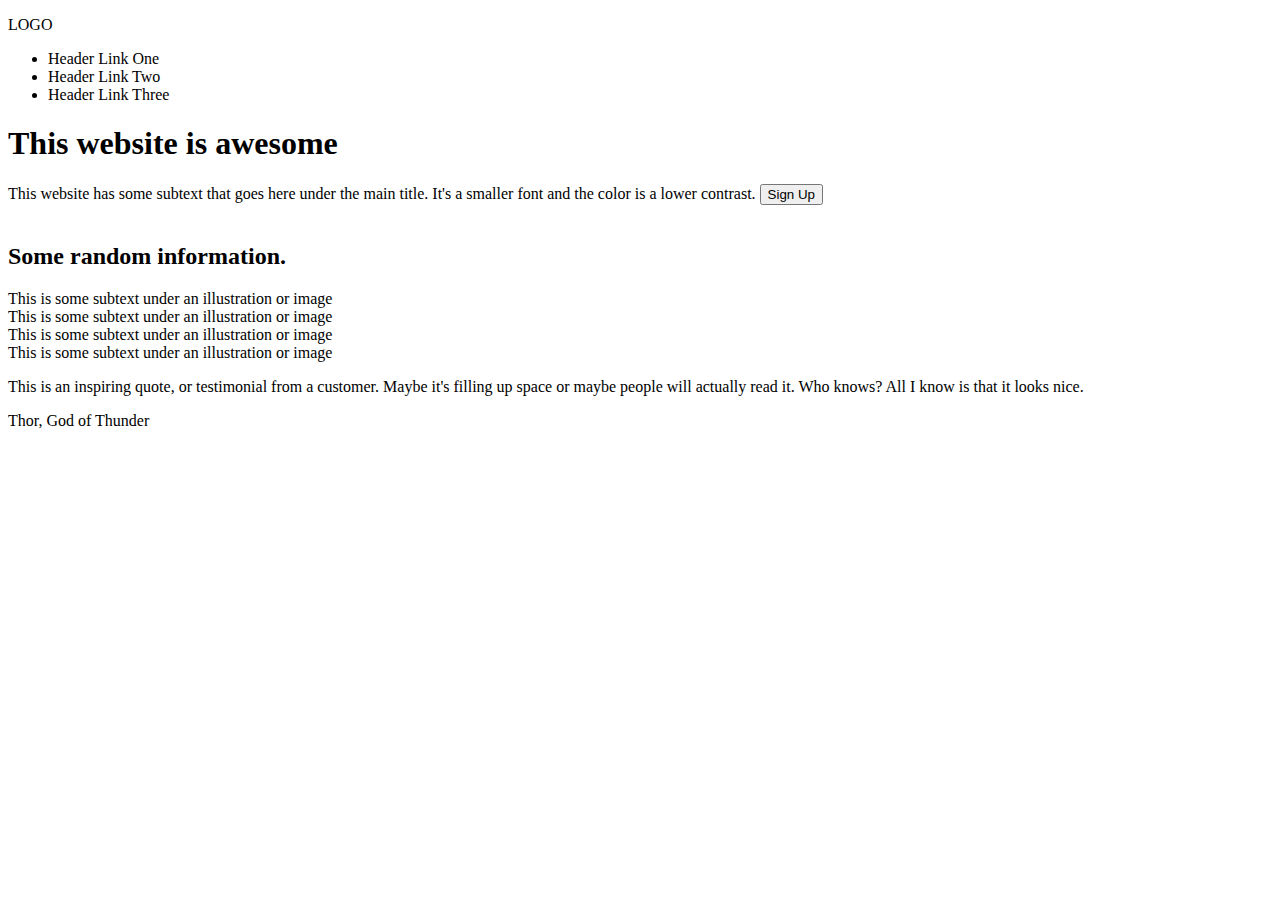
==== landing_page.html @ fdaeccec "added bones of 2nd and 3rd section of website" ====
<!DOCTYPE html>
<html lang="en">
    <head>
        <meta charset="UTF-8">
        <meta name="viewport" content="width=device-width, initial-scale=1.0">
        <title>Landing Page</title>
        <link rel="stylesheet" href="styles.css"/>
    </head>
    <body>
        <header>
            <div class="header-logo">
                <p>LOGO</p>
            <ul>            
                <li>
                    <a>Header Link One</a>
                </li>
                <li>
                    <a>Header Link Two</a>
                </li>
                <li>
                    <a>Header Link Three</a>
                </li>
            </ul>
        </header>
            <div class="main">
                <div class="title">
                    <h1>This website is awesome</h1>
                </div>
                <div class="subtitle">
                    <a>This website has some subtext that goes here under the main title.
                    It's a smaller font and the color is a lower contrast.
                    <button class="button" type="button" onclick="alert('Try Again Later!')">Sign Up</button>
                    </a> 
                </div>
                <div class="picture">
                    <img src="">
                </div>
            </div>
            
        <div class="second-title">
            <h2>
                Some random information.
            </h2>
        </div>
        <div class="flex-picture">
            <div class="picture-1">
                <div>
                    <a>This is some subtext under an illustration or image</a>
                </div>
            </div>
            <div class="picture-2">
                <div>
                    <a>This is some subtext under an illustration or image</a>
                </div>
            </div>
            <div class="picture-3">
                <div>
                    <a>This is some subtext under an illustration or image</a>
                </div>
            </div>
            <div class="picture-4">
                <div>
                    <a>This is some subtext under an illustration or image</a>
                </div>
            </div>
        </div>

        <div class="third-title">
            <div class="quote">
                <p>
                    This is an inspiring quote, or testimonial from a customer. Maybe it's filling up space or maybe people will actually read it. Who knows? All I know is that it looks nice.
                </p>
            </div>
            <div class="quote-author">
                <a>
                    Thor, God of Thunder 
                </a>
            </div>
        </div>

        
    </body>
</html>
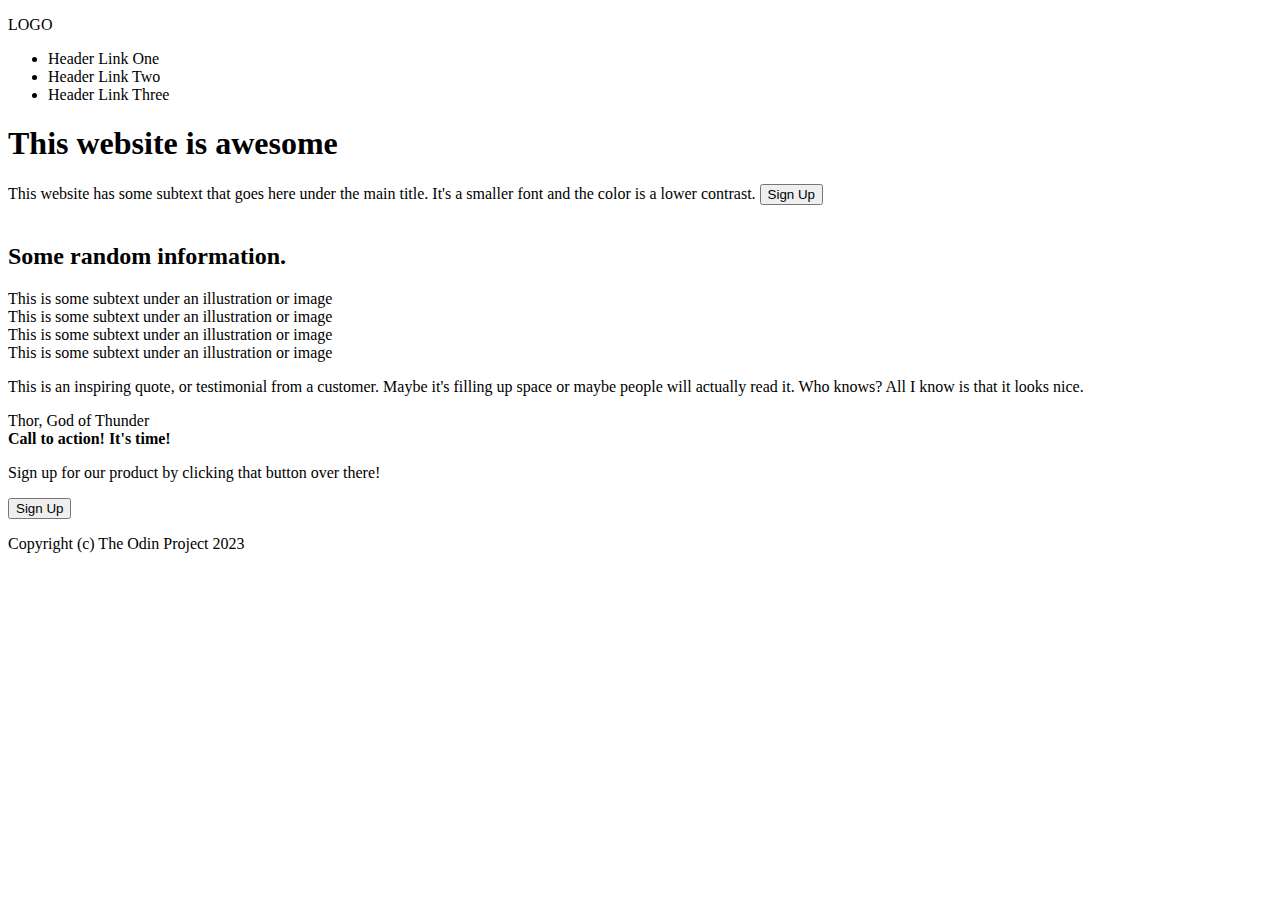
==== commit 6ea24c1d: "finished skeleton layout and text for site" ====
--- a/landing_page.html
+++ b/landing_page.html
@@ -37,47 +37,61 @@
                 </div>
             </div>
             
-        <div class="second-title">
-            <h2>
-                Some random information.
-            </h2>
-        </div>
-        <div class="flex-picture">
-            <div class="picture-1">
-                <div>
-                    <a>This is some subtext under an illustration or image</a>
+            <div class="second-title">
+                <h2>
+                    Some random information.
+                </h2>
+            </div>
+            <div class="flex-picture">
+                <div class="picture-1">
+                    <div>
+                        <a>This is some subtext under an illustration or image</a>
+                    </div>
+                </div>
+                <div class="picture-2">
+                    <div>
+                        <a>This is some subtext under an illustration or image</a>
+                    </div>
+                </div>
+                <div class="picture-3">
+                    <div>
+                        <a>This is some subtext under an illustration or image</a>
+                    </div>
+                </div>
+                <div class="picture-4">
+                    <div>
+                        <a>This is some subtext under an illustration or image</a>
+                    </div>
                 </div>
             </div>
-            <div class="picture-2">
-                <div>
-                    <a>This is some subtext under an illustration or image</a>
+
+            <div class="third-title">
+                <div class="quote">
+                    <p>
+                        This is an inspiring quote, or testimonial from a customer. Maybe it's filling up space or maybe people will actually read it. Who knows? All I know is that it looks nice.
+                    </p>
+                </div>
+                <div class="quote-author">
+                    <a>
+                        Thor, God of Thunder 
+                    </a>
                 </div>
             </div>
-            <div class="picture-3">
-                <div>
-                    <a>This is some subtext under an illustration or image</a>
+
+            <div class="signup">
+                <div class="signup-text">
+                    <b>Call to action! It's time!</b>
                 </div>
+                <div class="signup-subtext">
+                    <p>Sign up for our product by clicking that button over there!</p>
+                </div>
+            <button class="button2" type="button" onclick="alert('Try Again Later!')">Sign Up</button>    
             </div>
-            <div class="picture-4">
-                <div>
-                    <a>This is some subtext under an illustration or image</a>
-                </div>
-            </div>
-        </div>
 
-        <div class="third-title">
-            <div class="quote">
-                <p>
-                    This is an inspiring quote, or testimonial from a customer. Maybe it's filling up space or maybe people will actually read it. Who knows? All I know is that it looks nice.
-                </p>
-            </div>
-            <div class="quote-author">
-                <a>
-                    Thor, God of Thunder 
-                </a>
-            </div>
-        </div>
-
-        
+        <footer class="footer">
+            <p>
+                Copyright (c) The Odin Project 2023
+            </p>
+        </footer>
     </body>
 </html>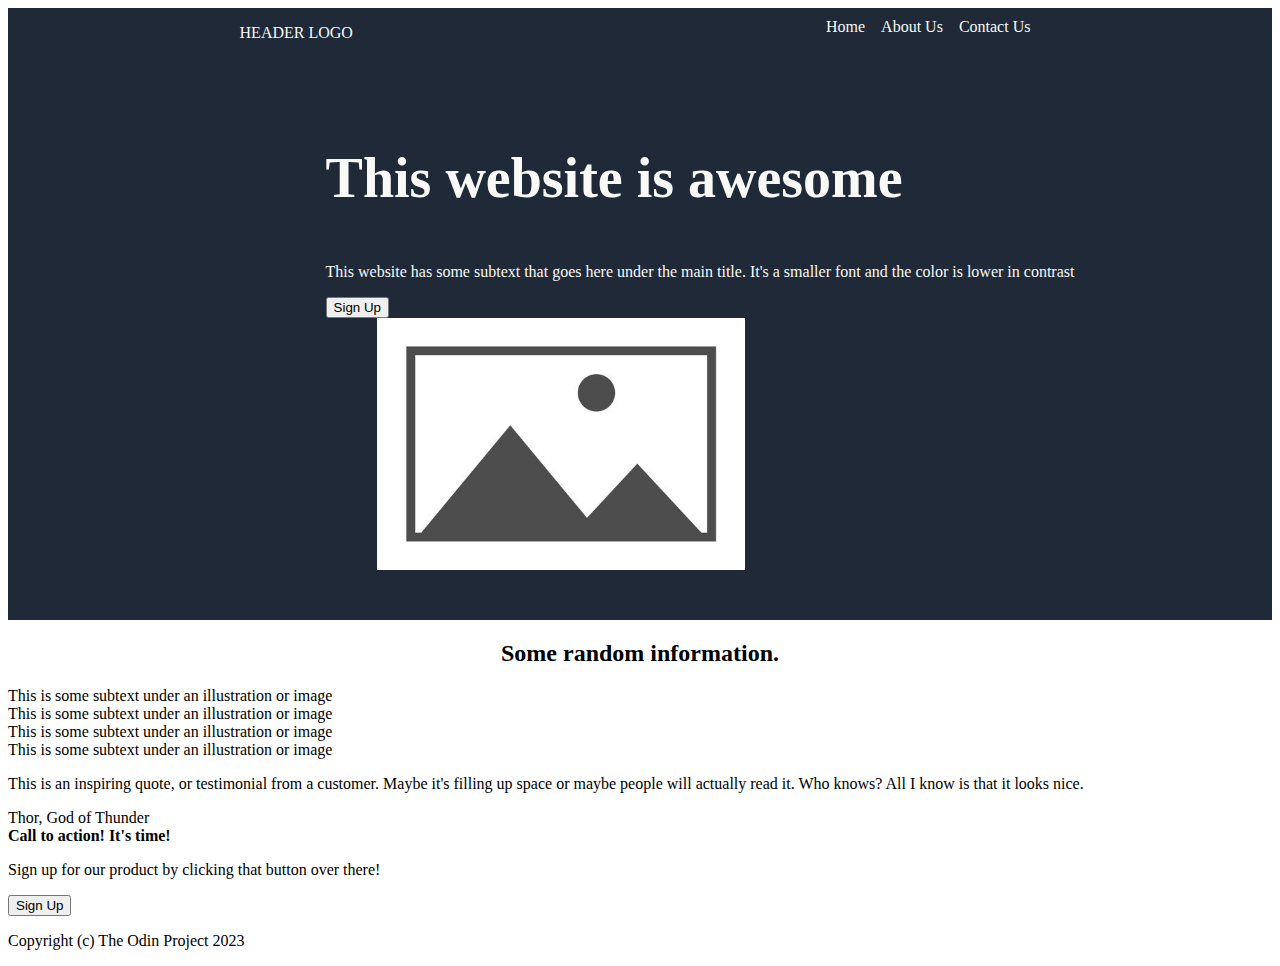
==== commit 65331d5e: "sorted header and almost done first section" ====
--- a/landing_page.html
+++ b/landing_page.html
@@ -6,38 +6,42 @@
         <title>Landing Page</title>
         <link rel="stylesheet" href="styles.css"/>
     </head>
+
     <body>
         <header>
-            <div class="header-logo">
-                <p>LOGO</p>
+            <div class="flex-header">
+                <p>HEADER LOGO</p>
             <ul>            
                 <li>
-                    <a>Header Link One</a>
+                    <a> Home </a>
                 </li>
                 <li>
-                    <a>Header Link Two</a>
+                    <a> About Us </a>
                 </li>
                 <li>
-                    <a>Header Link Three</a>
+                    <a> Contact Us</a>
                 </li>
             </ul>
         </header>
-            <div class="main">
-                <div class="title">
+        <div class="flex-main">
+            <div class="main-left">
+                <div class="heading1">
                     <h1>This website is awesome</h1>
                 </div>
-                <div class="subtitle">
-                    <a>This website has some subtext that goes here under the main title.
-                    It's a smaller font and the color is a lower contrast.
-                    <button class="button" type="button" onclick="alert('Try Again Later!')">Sign Up</button>
-                    </a> 
+                <div class="subheading1">
+                    <p>This website has some subtext that goes here under the main title. It's a smaller font and the color is lower in contrast</p>
                 </div>
-                <div class="picture">
-                    <img src="">
-                </div>
+                <div class="button">
+                    <button type="button" onclick="alert('Try Again Later!')">Sign Up</button> 
+                </div>            
+                
             </div>
+            <div class="main-right">
+                <img src="./images/placeholder.jpg">
+            </div>
+        </div>
             
-            <div class="second-title">
+            <div class="title2">
                 <h2>
                     Some random information.
                 </h2>
@@ -85,7 +89,7 @@
                 <div class="signup-subtext">
                     <p>Sign up for our product by clicking that button over there!</p>
                 </div>
-            <button class="button2" type="button" onclick="alert('Try Again Later!')">Sign Up</button>    
+            <button class="button" type="button" onclick="alert('Try Again Later!')">Sign Up</button>    
             </div>
 
         <footer class="footer">
--- a/styles.css
+++ b/styles.css
@@ -0,0 +1,66 @@
+.flex-header {
+    background-color: #1F2937;
+    color: #F9FAF8;
+    display: flex;
+    justify-content: space-around;
+    padding-bottom: 50px;
+}
+
+ul {
+    display: flex;
+    list-style: none;
+    margin: 10px;
+    padding: 0;
+    gap: 1em;
+}
+
+.main-left {
+    display: flex;
+    flex-direction: row;
+    flex-wrap: wrap;
+    flex-flow:column;
+    padding-left: 120px;
+}
+
+.main-left .subheading1 {
+    display: flex;
+    flex-wrap: wrap;
+}
+
+.flex-main {
+    background-color: #1F2937;
+    color: #F9FAF8;
+    display: flex;
+    justify-content: space-around;
+    flex-wrap: wrap;
+    padding-bottom: 50px;
+}
+
+.heading1 {
+    display: flex;
+    font-size: 28px;
+    flex-wrap: wrap;
+}
+
+.subheading1 {
+    display: flex;
+    flex-wrap: wrap;
+    overflow-wrap: normal;
+
+}
+
+img {
+    display: flex;
+    max-width: 70%;
+    max-height: auto;
+    justify-content: end;
+}
+
+.button {
+    display: flex;
+}
+
+.title2 {
+    display: flex;
+    justify-content: center;
+}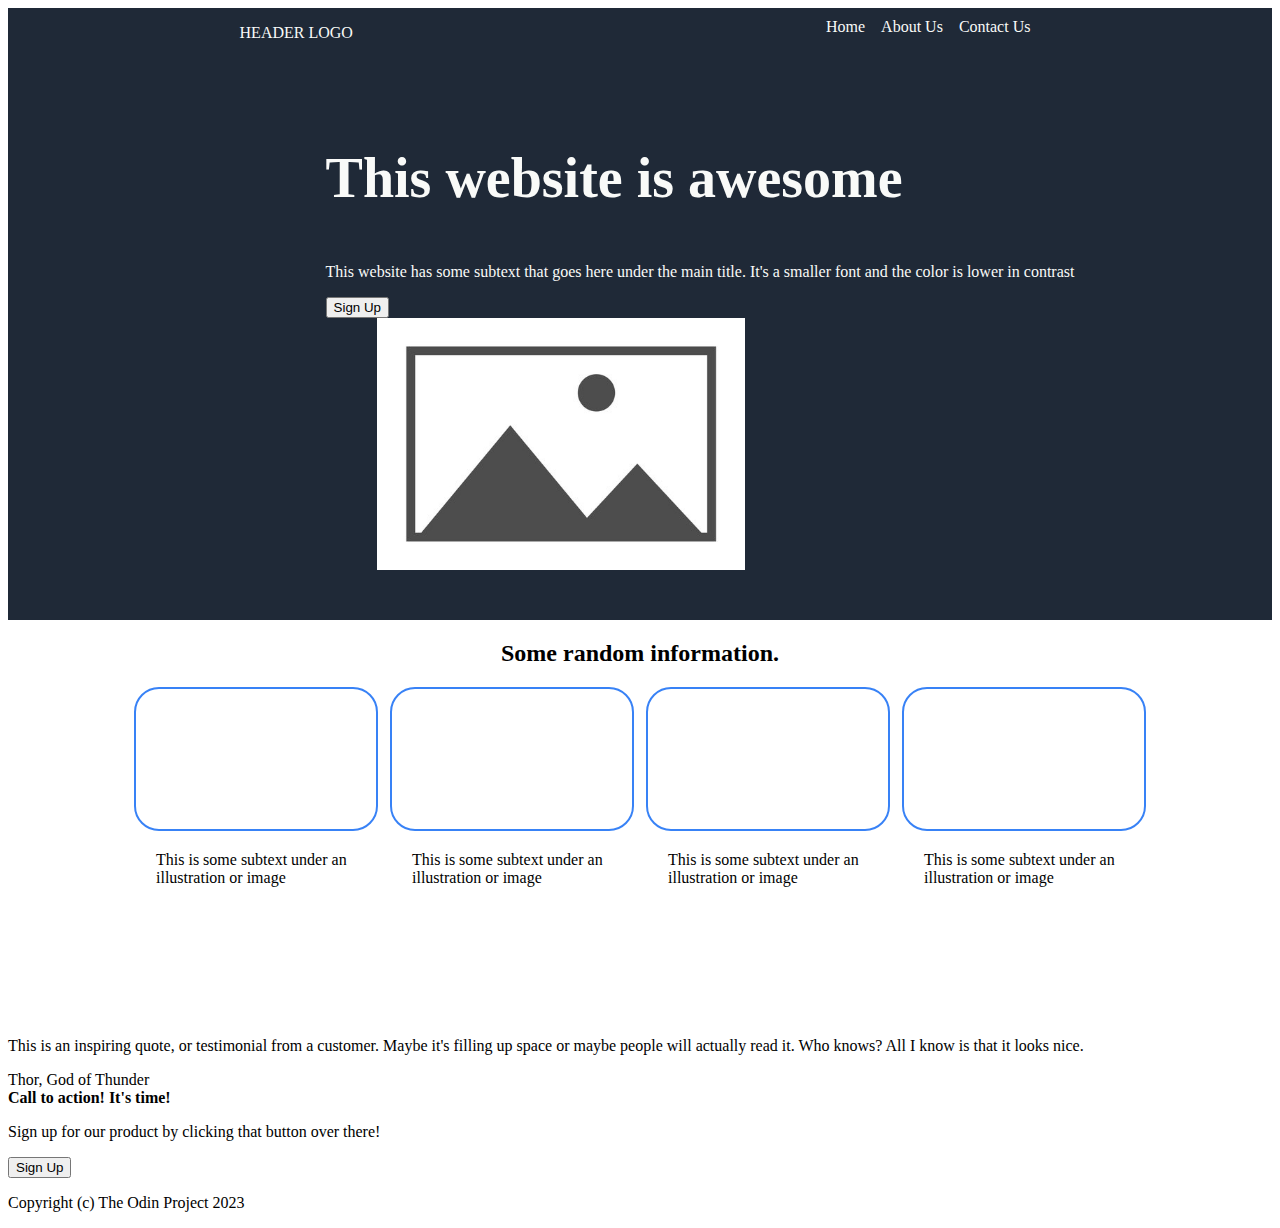
==== commit 805c2d16: "added 2nd section starting on 3rd" ====
--- a/landing_page.html
+++ b/landing_page.html
@@ -6,7 +6,7 @@
         <title>Landing Page</title>
         <link rel="stylesheet" href="styles.css"/>
     </head>
-
+<!-- Header -->
     <body>
         <header>
             <div class="flex-header">
@@ -31,7 +31,7 @@
                 <div class="subheading1">
                     <p>This website has some subtext that goes here under the main title. It's a smaller font and the color is lower in contrast</p>
                 </div>
-                <div class="button">
+                <div class="button1">
                     <button type="button" onclick="alert('Try Again Later!')">Sign Up</button> 
                 </div>            
                 
@@ -40,35 +40,40 @@
                 <img src="./images/placeholder.jpg">
             </div>
         </div>
-            
+
+<!-- 2nd Section -->            
             <div class="title2">
                 <h2>
                     Some random information.
                 </h2>
             </div>
             <div class="flex-picture">
-                <div class="picture-1">
-                    <div>
-                        <a>This is some subtext under an illustration or image</a>
-                    </div>
+                <div class="button">
                 </div>
-                <div class="picture-2">
-                    <div>
-                        <a>This is some subtext under an illustration or image</a>
-                    </div>
+                <div class="button">
                 </div>
-                <div class="picture-3">
-                    <div>
-                        <a>This is some subtext under an illustration or image</a>
-                    </div>
+                <div class="button">
                 </div>
-                <div class="picture-4">
-                    <div>
-                        <a>This is some subtext under an illustration or image</a>
-                    </div>
+                <div class="button">
+                </div>
+            </div>
+<!-- Captions -->            
+            <div class="flex-picture">
+                <div class="box">
+                    <a>This is some subtext under an illustration or image</a>
+                </div>                
+                <div class="box">
+                    <a>This is some subtext under an illustration or image</a>
+                </div>
+                <div class="box">
+                    <a>This is some subtext under an illustration or image</a>
+                </div>
+                <div class="box">
+                    <a>This is some subtext under an illustration or image</a>
                 </div>
             </div>
 
+<!-- Quote Section -->
             <div class="third-title">
                 <div class="quote">
                     <p>
@@ -89,7 +94,7 @@
                 <div class="signup-subtext">
                     <p>Sign up for our product by clicking that button over there!</p>
                 </div>
-            <button class="button" type="button" onclick="alert('Try Again Later!')">Sign Up</button>    
+            <button class="button1" type="button" onclick="alert('Try Again Later!')">Sign Up</button>    
             </div>
 
         <footer class="footer">
--- a/styles.css
+++ b/styles.css
@@ -56,11 +56,40 @@
     justify-content: end;
 }
 
-.button {
+.button1 {
     display: flex;
 }
 
 .title2 {
     display: flex;
     justify-content: center;
+}
+
+.flex-picture {
+    display: flex;
+    justify-content: space-around;
+    flex-direction: row;
+    padding-left: 120px;
+    padding-right: 120px;
+}
+
+.box {
+    display: flex;
+    justify-content: space-around;
+    flex-direction: row;
+    flex-wrap: wrap;
+    padding: 20px;
+    width: 200px;
+    height: 150px;
+}    
+
+.button {
+    display: flex;
+    justify-content: space-around;
+    flex-direction: row;
+    border-radius: 25px;
+    border: 2px solid #3882F6;
+    padding: 20px;
+    width: 200px;
+    height: 100px;
 }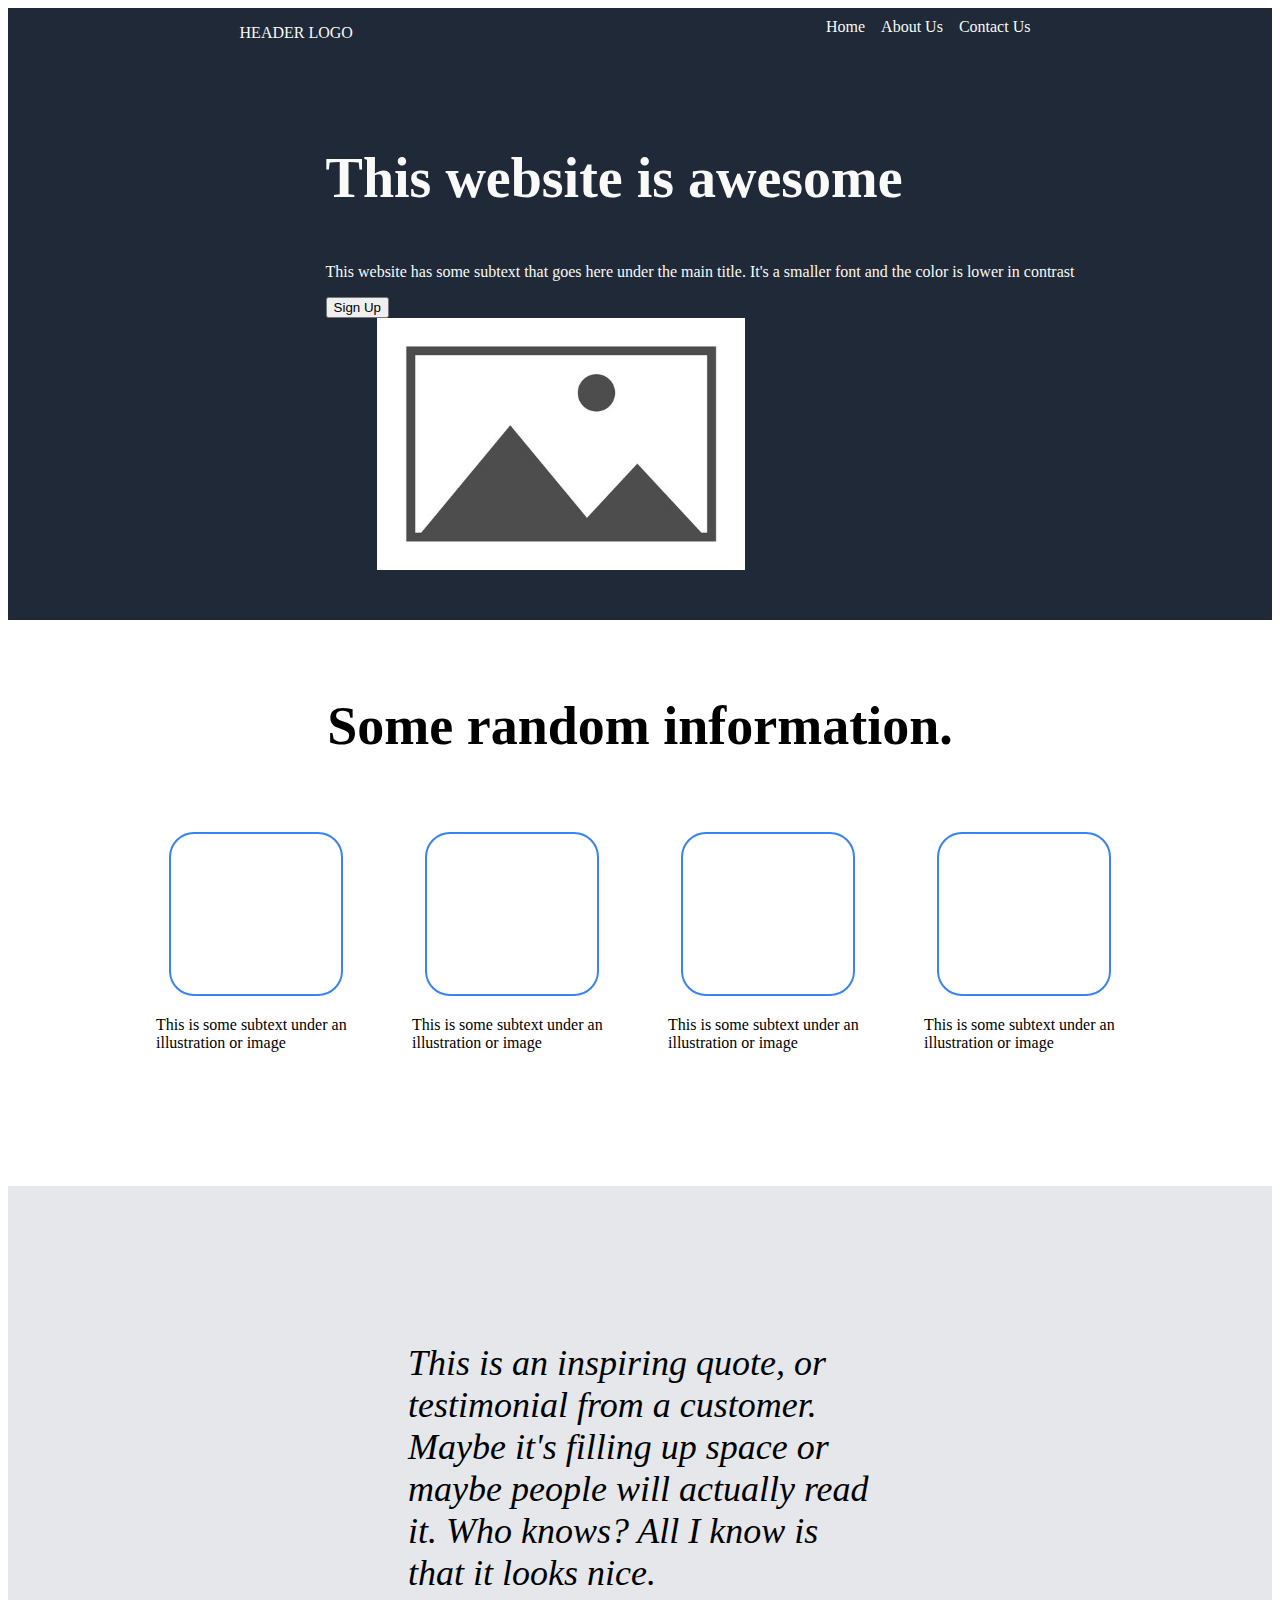
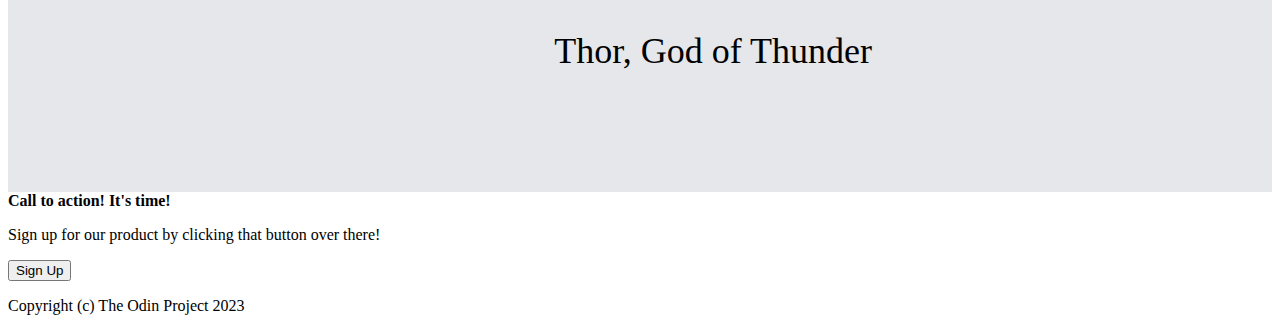
==== commit 2afe1ff0: "corrected buttons and completed quote" ====
--- a/landing_page.html
+++ b/landing_page.html
@@ -79,11 +79,11 @@
                     <p>
                         This is an inspiring quote, or testimonial from a customer. Maybe it's filling up space or maybe people will actually read it. Who knows? All I know is that it looks nice.
                     </p>
-                </div>
-                <div class="quote-author">
-                    <a>
-                        Thor, God of Thunder 
-                    </a>
+                     <div class="quote-author">
+                        <a>
+                            Thor, God of Thunder 
+                        </a>
+                    </div>
                 </div>
             </div>
 
--- a/styles.css
+++ b/styles.css
@@ -63,6 +63,8 @@
 .title2 {
     display: flex;
     justify-content: center;
+    padding: 30px;
+    font-size: 36px;
 }
 
 .flex-picture {
@@ -90,6 +92,28 @@
     border-radius: 25px;
     border: 2px solid #3882F6;
     padding: 20px;
-    width: 200px;
-    height: 100px;
+    width: 130px;
+    height: 120px;
+}
+
+.third-title {
+    display: flex;
+    justify-content: space-around;
+    flex-direction: row;
+    padding: 120px;
+    background-color: #E5E7EB;
+    font-style:italic;
+    font-weight:lighter;
+    font-size: 36px;
+    padding-left: 400px;
+    padding-right: 400px;
+
+}
+
+
+.quote-author {
+    display: flex;
+    justify-content: end;
+    flex-direction: row;
+    font-style: normal;
 }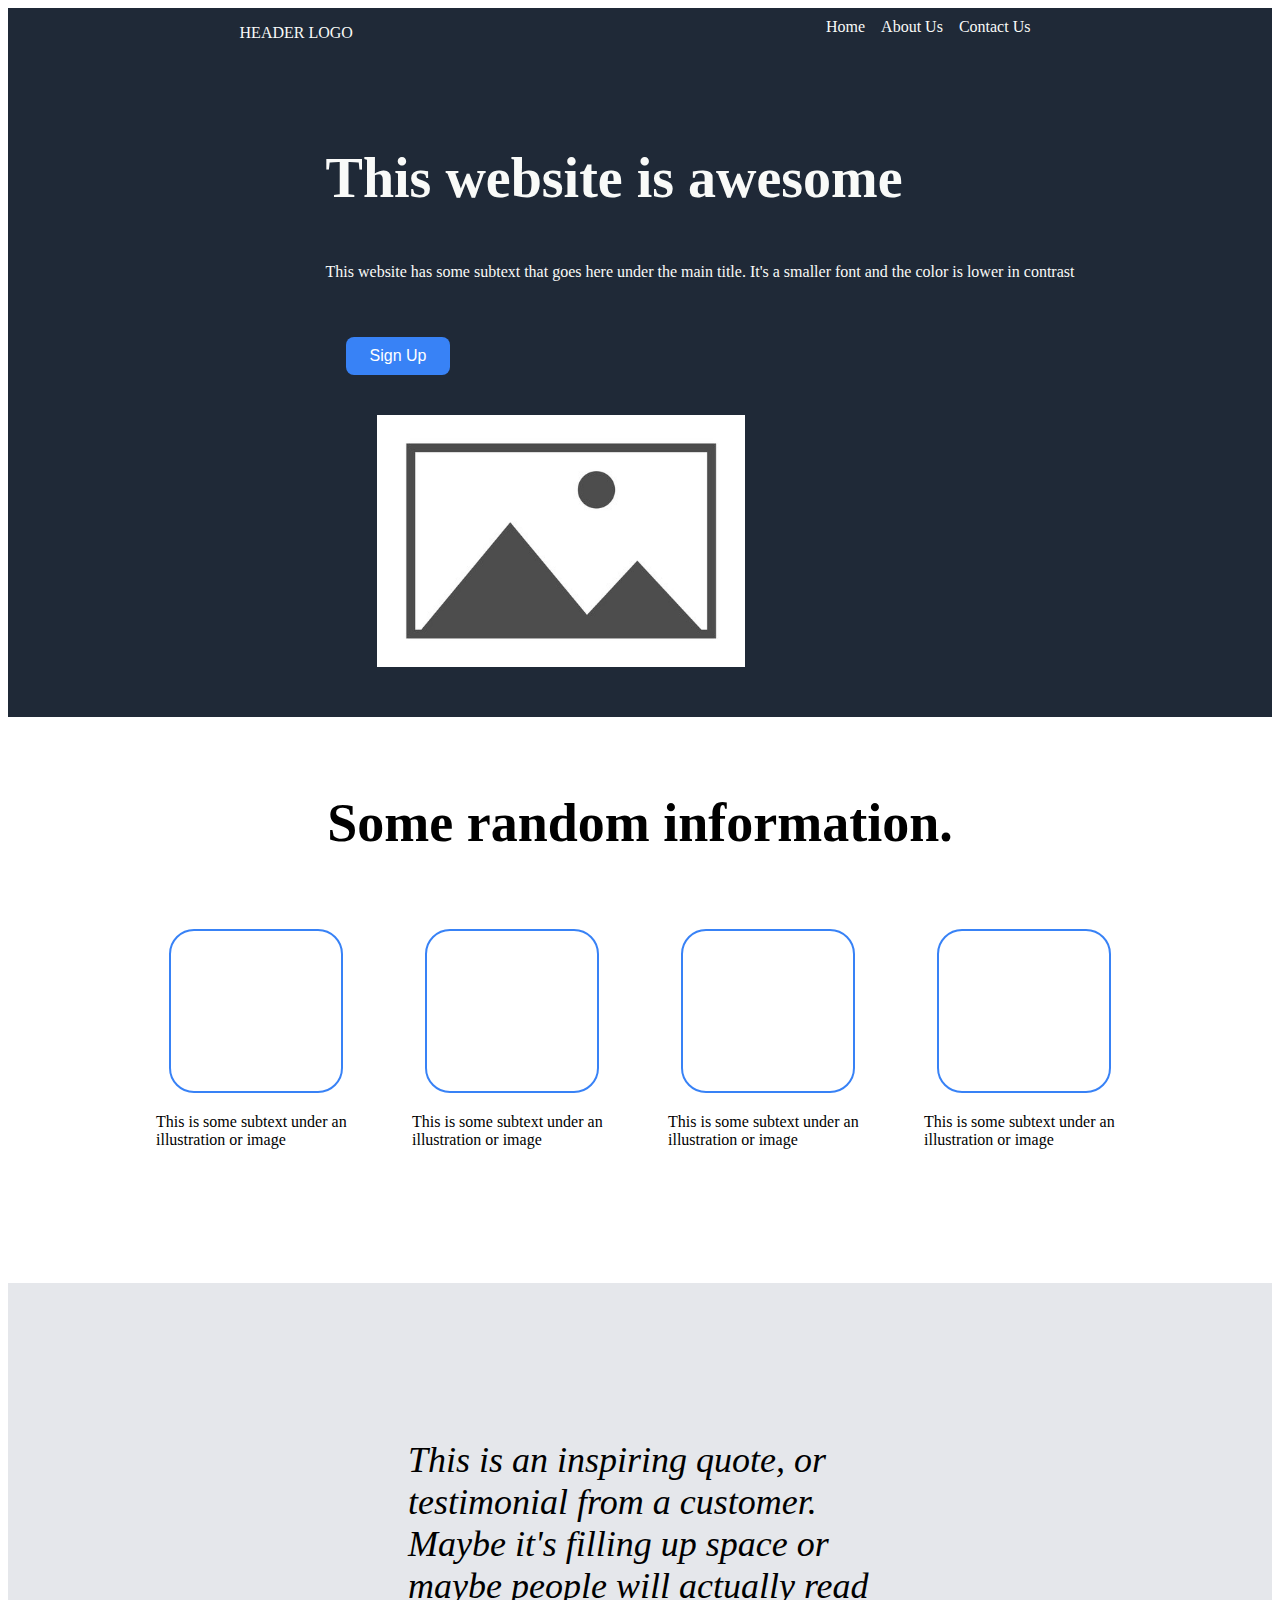
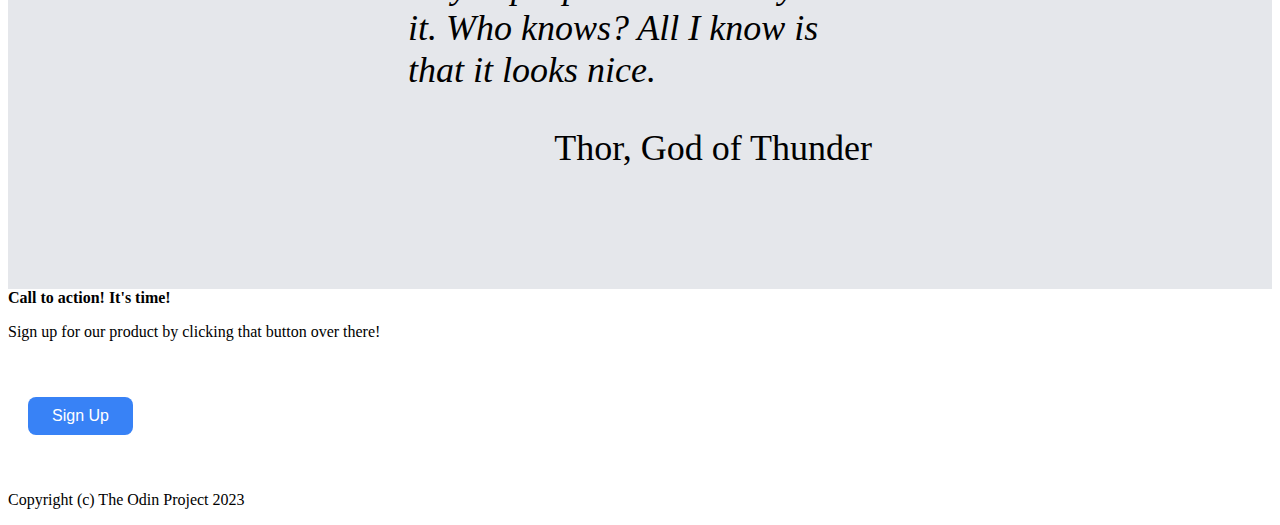
==== commit 028058ec: "edited button under flex-main" ====
--- a/landing_page.html
+++ b/landing_page.html
@@ -31,9 +31,9 @@
                 <div class="subheading1">
                     <p>This website has some subtext that goes here under the main title. It's a smaller font and the color is lower in contrast</p>
                 </div>
-                <div class="button1">
-                    <button type="button" onclick="alert('Try Again Later!')">Sign Up</button> 
-                </div>            
+                <button class="button1" onclick="alert('Try Again Later!')">Sign Up</button>
+
+                            
                 
             </div>
             <div class="main-right">
--- a/styles.css
+++ b/styles.css
@@ -57,8 +57,19 @@
 }
 
 .button1 {
-    display: flex;
-}
+    background-color: #3882F6;
+    border: none;
+    color: white;
+    text-align: center;
+    text-decoration: none;
+    display: inline-block;
+    font-size: 16px;
+    margin: 40px 20px;
+    margin-inline-end: auto;
+    cursor: pointer;
+    padding: 10px 24px;
+    border-radius: 8px;
+  }
 
 .title2 {
     display: flex;
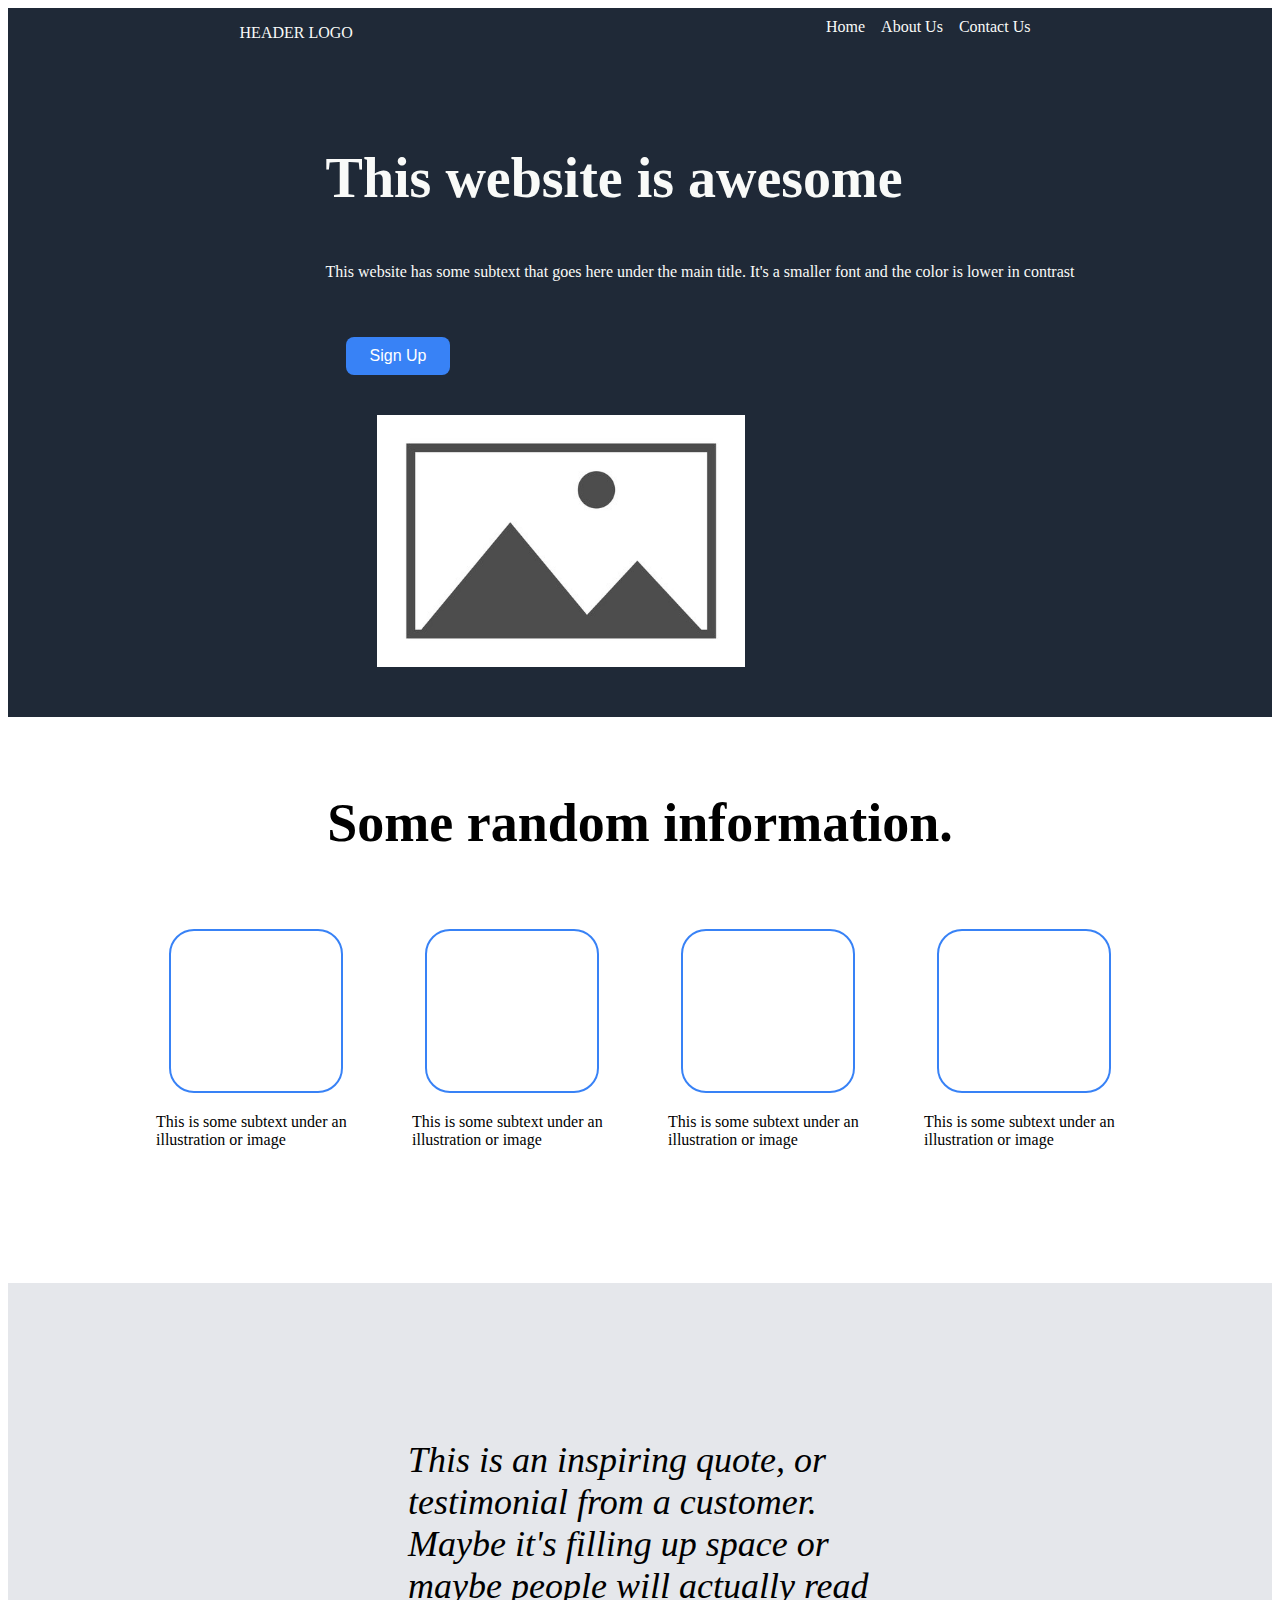
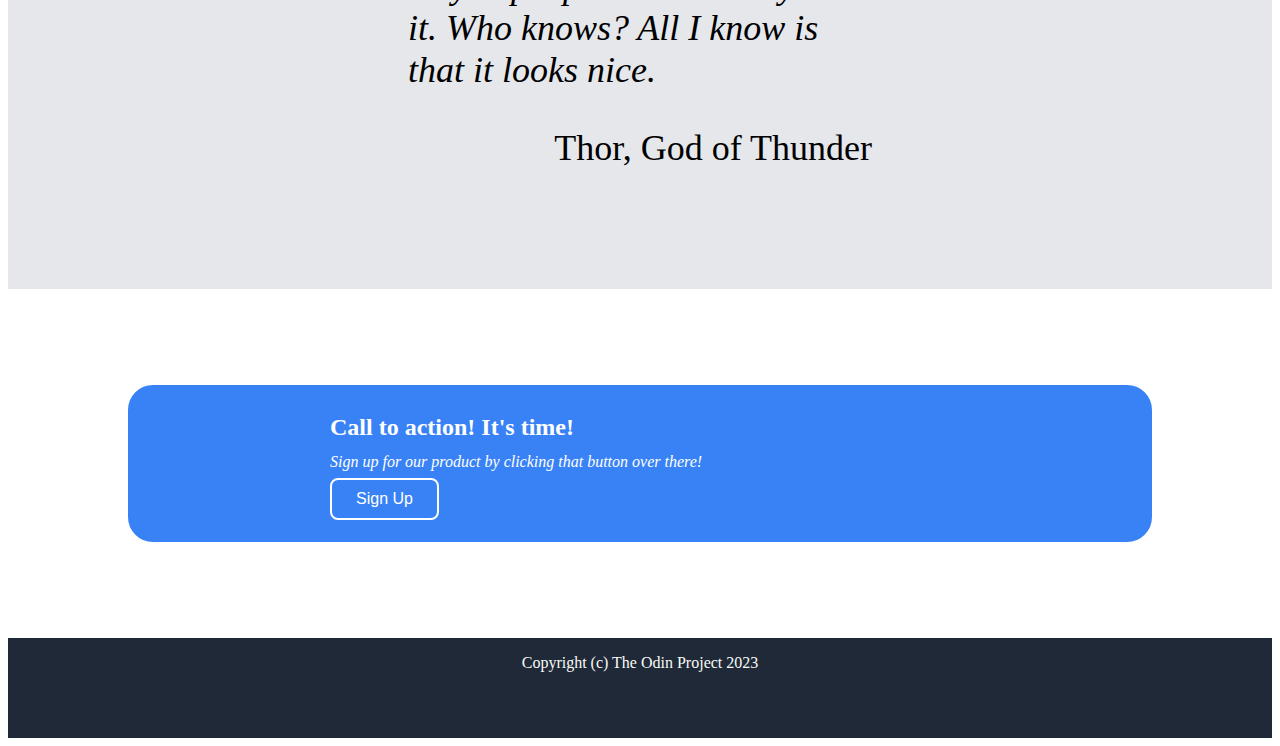
==== commit 8b90a89c: "arranged signup section and footer" ====
--- a/landing_page.html
+++ b/landing_page.html
@@ -31,9 +31,7 @@
                 <div class="subheading1">
                     <p>This website has some subtext that goes here under the main title. It's a smaller font and the color is lower in contrast</p>
                 </div>
-                <button class="button1" onclick="alert('Try Again Later!')">Sign Up</button>
-
-                            
+                <button class="button1" onclick="alert('Try Again Later!')">Sign Up</button>    
                 
             </div>
             <div class="main-right">
@@ -87,14 +85,20 @@
                 </div>
             </div>
 
+<!-- Sign Up Section -->
             <div class="signup">
-                <div class="signup-text">
-                    <b>Call to action! It's time!</b>
+                <div class="signup-group">
+                    <div class="signup-1">
+                        <h2><strong>Call to action! It's time! </strong></h2><br>
+                        <p><em>Sign up for our product by clicking that button over there!</em></p>
+                    <div class="signup-2">
+                        <button class="button2" type="button" onclick="alert('Try Again Later!')">Sign Up</button>
+                    </div>
+                    </div>    
                 </div>
-                <div class="signup-subtext">
-                    <p>Sign up for our product by clicking that button over there!</p>
-                </div>
-            <button class="button1" type="button" onclick="alert('Try Again Later!')">Sign Up</button>    
+            </div>
+                
+                
             </div>
 
         <footer class="footer">
--- a/styles.css
+++ b/styles.css
@@ -127,4 +127,54 @@
     justify-content: end;
     flex-direction: row;
     font-style: normal;
+}
+
+.signup-1 {
+    display: flex;
+    flex-direction: column;
+    border-radius: 25px;
+    border: 2px solid #3882F6;
+    background: #3882F6;
+    color: white;
+    padding: 20px;
+    padding-left: 200px; 
+    margin: 1rem;   
+    width: 800px; 
+    line-height: 0px;
+}
+
+.signup-2 {
+    display: flex;
+    flex-direction: column;
+
+}
+
+.signup {
+    display: flex;
+    flex-wrap: wrap;
+    justify-content: center;
+    padding: 80px;
+    
+}
+
+.button2 {
+    background-color: #3882F6;
+    color: white;
+    text-align: center;
+    text-decoration: none;
+    display: inline-block;
+    font-size: 16px;
+    margin-inline-end: auto;
+    cursor: pointer;
+    padding: 10px 24px;
+    border-radius: 8px;
+    border: 2px solid white;
+  }
+
+  .footer {
+    background-color: #1F2937;
+    color: #F9FAF8;
+    display: flex;
+    justify-content: space-around;
+    padding-bottom: 50px;
 }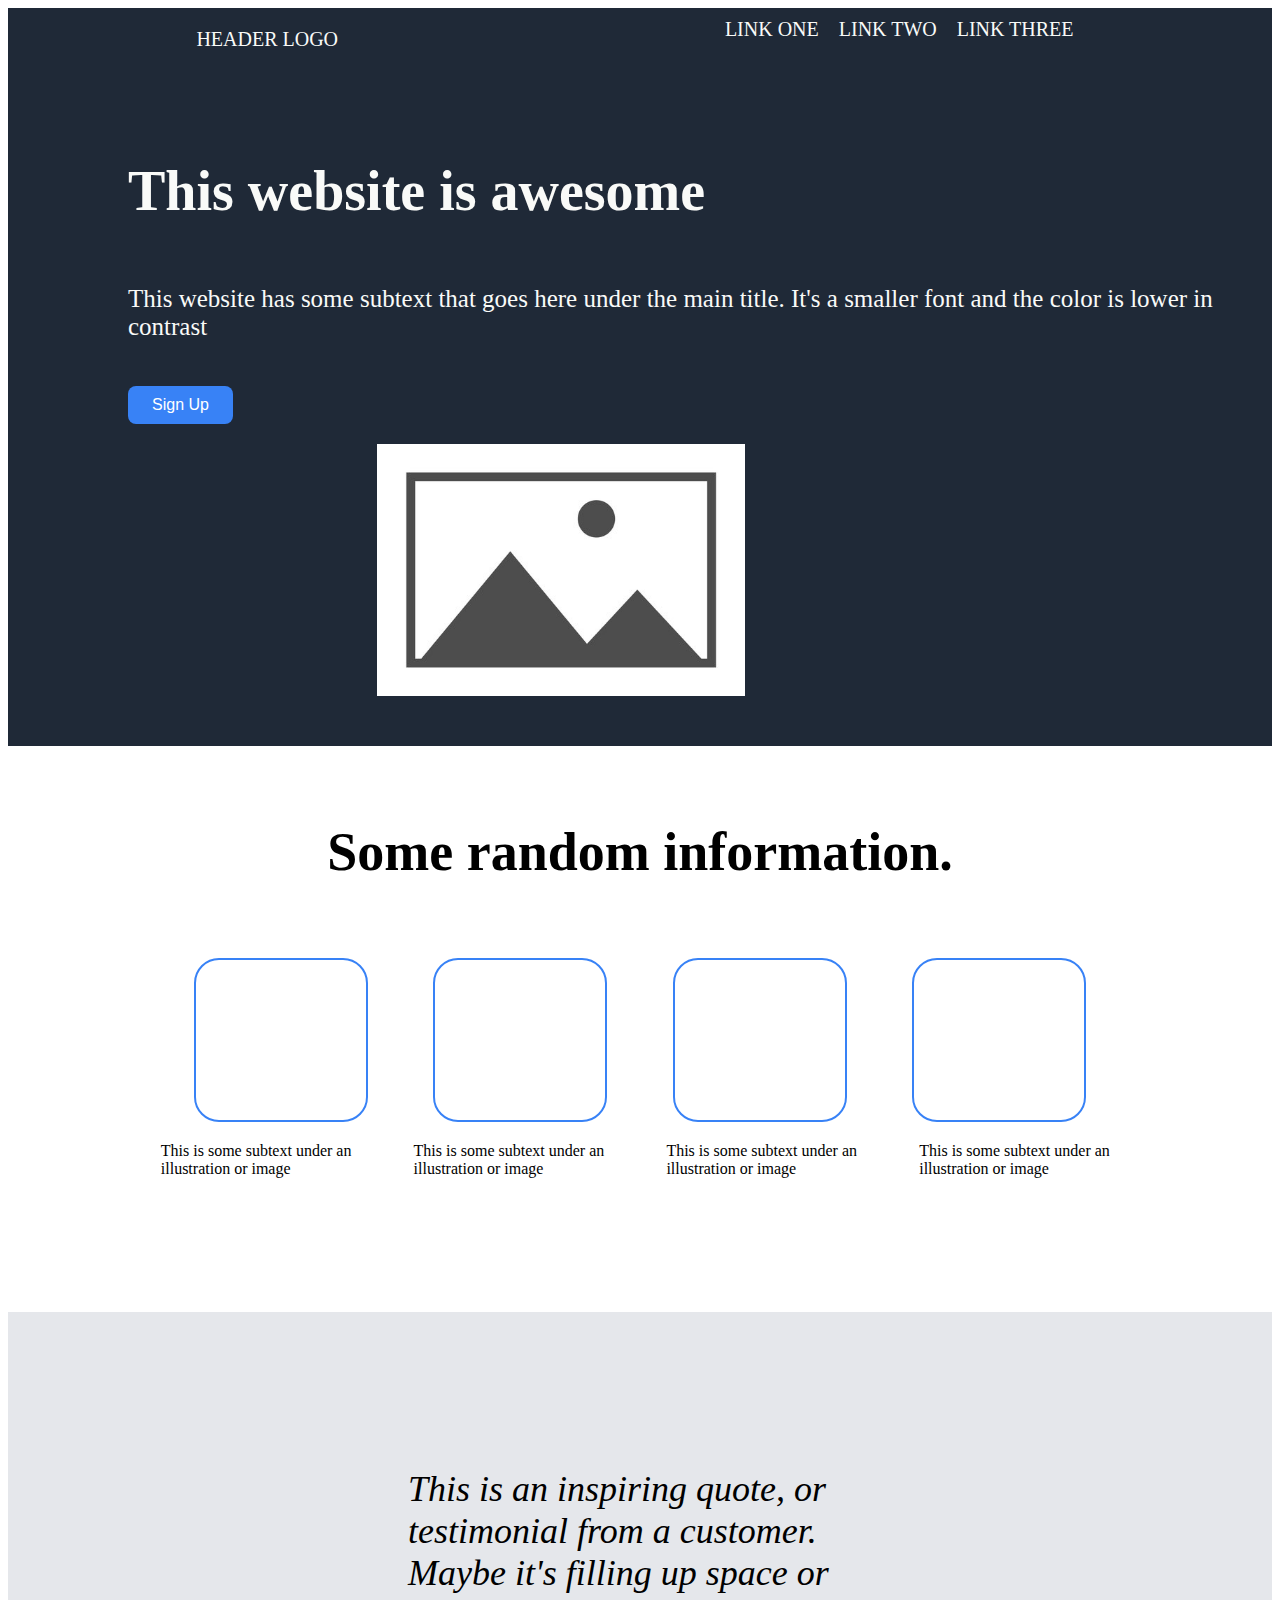
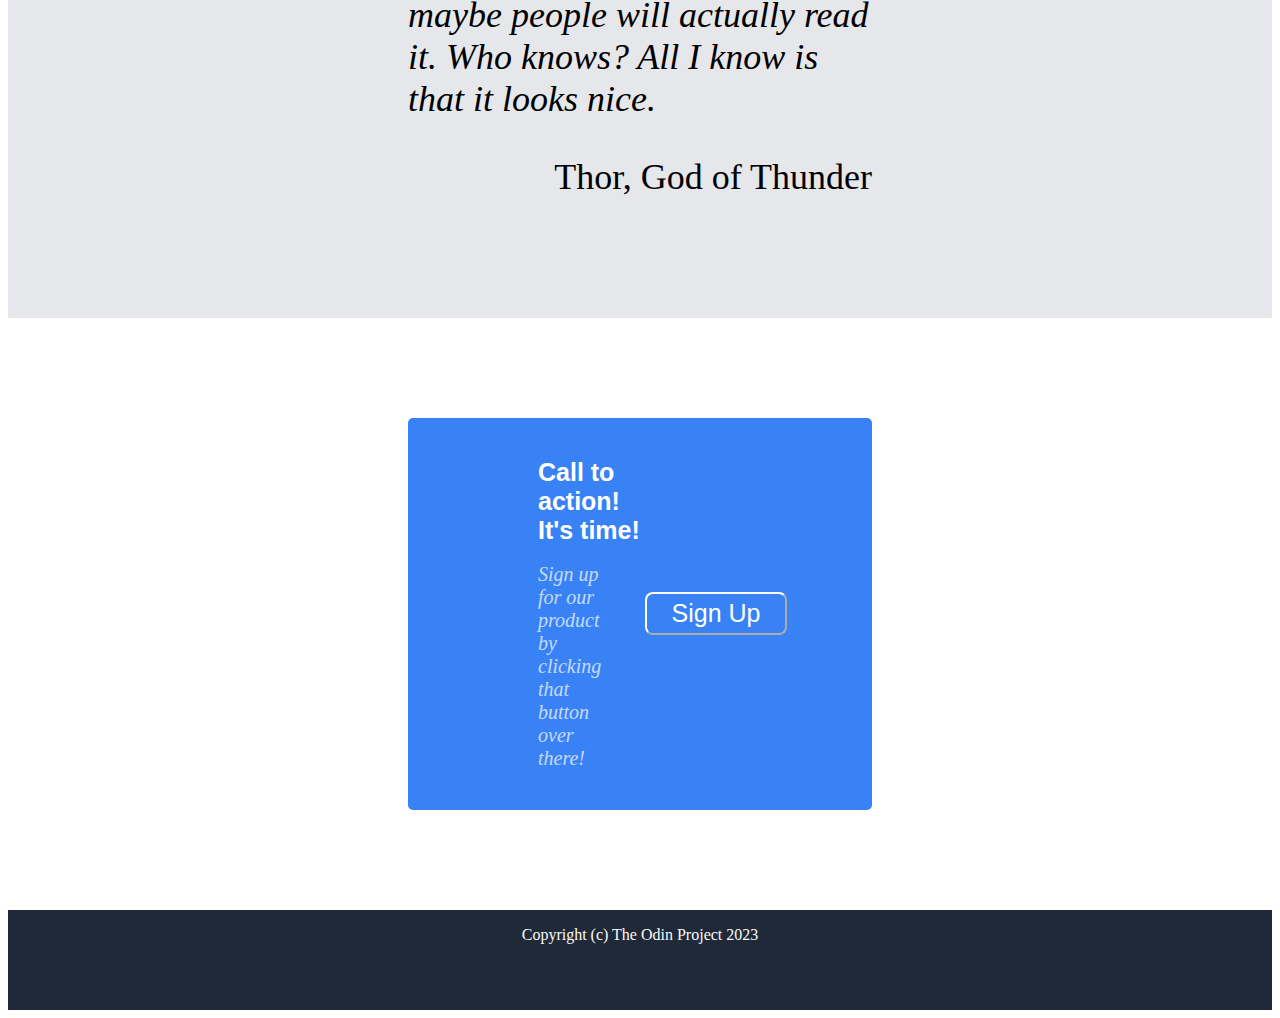
==== commit 9606ff8e: "edited css and changed last section layout" ====
--- a/landing_page.html
+++ b/landing_page.html
@@ -13,13 +13,13 @@
                 <p>HEADER LOGO</p>
             <ul>            
                 <li>
-                    <a> Home </a>
+                    <a> LINK ONE </a>
                 </li>
                 <li>
-                    <a> About Us </a>
+                    <a> LINK TWO </a>
                 </li>
                 <li>
-                    <a> Contact Us</a>
+                    <a> LINK THREE </a>
                 </li>
             </ul>
         </header>
@@ -87,20 +87,16 @@
 
 <!-- Sign Up Section -->
             <div class="signup">
-                <div class="signup-group">
-                    <div class="signup-1">
-                        <h2><strong>Call to action! It's time! </strong></h2><br>
-                        <p><em>Sign up for our product by clicking that button over there!</em></p>
-                    <div class="signup-2">
-                        <button class="button2" type="button" onclick="alert('Try Again Later!')">Sign Up</button>
-                    </div>
-                    </div>    
+                <div class="sign-items signs-text">
+                    <h3><strong>Call to action! It's time! </strong></h3><br>
+                    <p><em>Sign up for our product by clicking that button over there!</em></p>
+                </div> 
+                <div class="sign-items signs-button">
+                    <button type="button" onclick="alert('Try Again Later!')">Sign Up</button>
                 </div>
             </div>
-                
-                
-            </div>
 
+<!-- Footer Section -->        
         <footer class="footer">
             <p>
                 Copyright (c) The Odin Project 2023
--- a/styles.css
+++ b/styles.css
@@ -4,6 +4,7 @@
     display: flex;
     justify-content: space-around;
     padding-bottom: 50px;
+    font-size: 20px;
 }
 
 ul {
@@ -40,12 +41,14 @@
     display: flex;
     font-size: 28px;
     flex-wrap: wrap;
+    margin-bottom: 0px;
 }
 
 .subheading1 {
     display: flex;
     flex-wrap: wrap;
     overflow-wrap: normal;
+    font-size: 25px;
 
 }
 
@@ -64,7 +67,7 @@
     text-decoration: none;
     display: inline-block;
     font-size: 16px;
-    margin: 40px 20px;
+    margin: 20px 0px;
     margin-inline-end: auto;
     cursor: pointer;
     padding: 10px 24px;
@@ -80,7 +83,7 @@
 
 .flex-picture {
     display: flex;
-    justify-content: space-around;
+    justify-content: space-evenly;
     flex-direction: row;
     padding-left: 120px;
     padding-right: 120px;
@@ -129,46 +132,57 @@
     font-style: normal;
 }
 
-.signup-1 {
+.signup {
+    background-color: #3882F6 ;
+    margin: 100px 400px;
+    padding: 10px 80px;
     display: flex;
-    flex-direction: column;
-    border-radius: 25px;
-    border: 2px solid #3882F6;
-    background: #3882F6;
-    color: white;
-    padding: 20px;
-    padding-left: 200px; 
-    margin: 1rem;   
-    width: 800px; 
-    line-height: 0px;
+    align-items: center;
+    border-radius: 5px;
+    border-color: none;
 }
 
-.signup-2 {
-    display: flex;
-    flex-direction: column;
-
+.sign-items {
+  flex: 1;
 }
 
-.signup {
-    display: flex;
-    flex-wrap: wrap;
-    justify-content: center;
-    padding: 80px;
-    
+.signs-text {
+    text-align: left;
 }
 
-.button2 {
+.signs-text p {
+    color: #fff;
+    opacity: 0.7;
+    margin: 5px 30px 30px 50px;
+    margin-top: 0;
+    font-size: 20px;
+}
+
+h3 {
+    color: #fff;
+    font-family: 'Roboto', arial;
+    padding: 0;
+    margin: 30px 0px 0px 50px;
+    font-size: 25px;
+}
+
+.signs-button button {
+    color: #fff;
+    font-family: 'Roboto', arial;
+    border-color: #fff;
+    border-radius: 8px;
     background-color: #3882F6;
-    color: white;
+    padding: 5px 25px;
+    font-size: 25px;
+}
+
+.signs-button {
+    font-size: 25px;
     text-align: center;
     text-decoration: none;
     display: inline-block;
     font-size: 16px;
-    margin-inline-end: auto;
     cursor: pointer;
-    padding: 10px 24px;
-    border-radius: 8px;
-    border: 2px solid white;
   }
 
   .footer {
